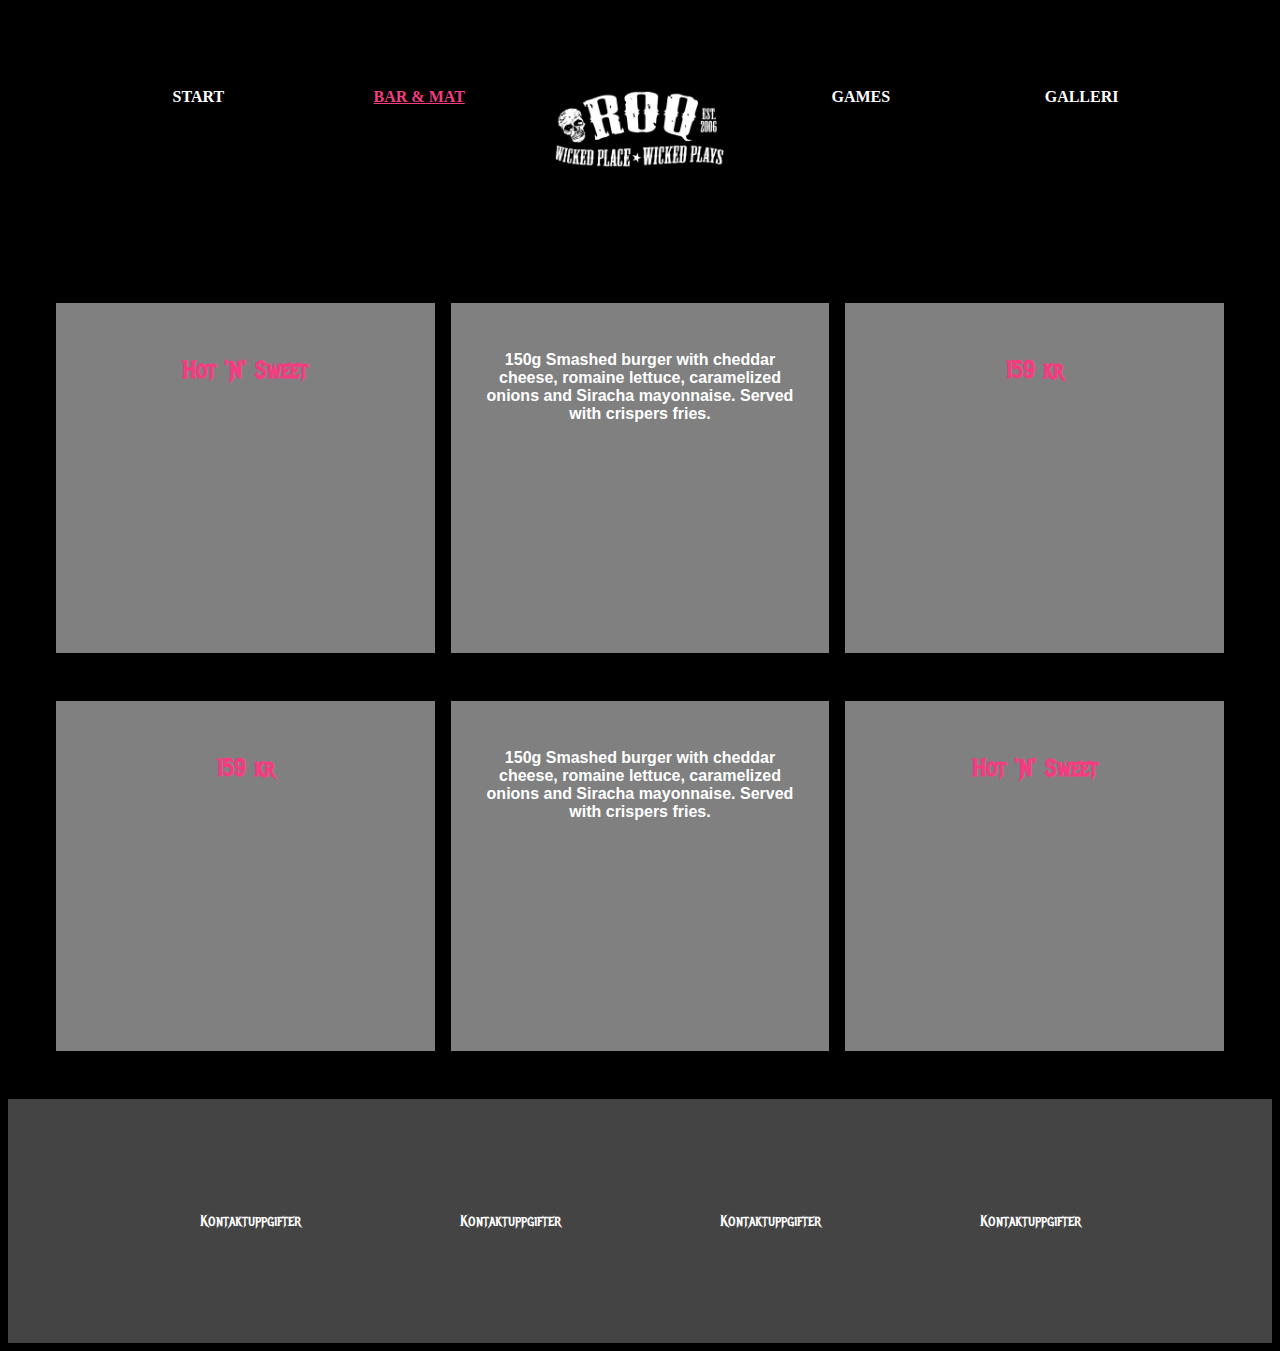
==== Gruppuppgift-meny/meny.html @ 4b98e672 "wed 22 sep" ====
<!DOCTYPE html>
<html lang="en">
    <head>
        <meta charset="UTF-8">
        <meta http-equiv="X-UA-Compatible" content="IE=edge">
        <meta name="viewport" content="width=device-width, initial-scale=1.0">
        <link rel="stylesheet" href="style.css">
        <link rel="preconnect" href="https://fonts.googleapis.com">
        <link rel="preconnect" href="https://fonts.gstatic.com" crossorigin>
        <link href="https://fonts.googleapis.com/css2?family=Metal+Mania&display=swap" rel="stylesheet">
        <!--titel-->
        <title>Gruppuppgift</title>
      </head>
      
      <body>
        <!--header med grid-->
        <header>
          <div><a href="index.html">Start</a></div>
          <div> <a class="selected" href="meny.html">Bar & mat</a></div>
          <div><img src="logotyp.png" alt="Logotyp"></div>
          <div>Games</div>
          <div>Galleri</div>
        </header>

        <div class="wrapper3" ;>
            <div class="boxmeny box1">
                <h2>Hot 'N' Sweet</h2>
            </div>
            <div class="boxmeny box2">
                <p>150g Smashed burger with cheddar cheese, romaine lettuce, caramelized onions and Siracha mayonnaise.
                    Served with crispers fries.</p>
            </div>
            <div class="boxmeny box3">
                <h2>159 kr</h2>
            </div>
        </div>

        <div class="wrapper3" ;>
            <div class="boxmeny box1">
                <h2>159 kr</h2>
            </div>
            <div class="boxmeny box2">
                <p>150g Smashed burger with cheddar cheese, romaine lettuce, caramelized onions and Siracha mayonnaise.
                    Served with crispers fries.</p>
            </div>
            <div class="boxmeny box3">
                <h2>Hot 'N' Sweet</h2>
            </div>
        </div>

        <footer>
            <div>Kontaktuppgifter</div>
            <div>Kontaktuppgifter</div>
            <div>Kontaktuppgifter</div>
            <div>Kontaktuppgifter</div>
        </footer>
</body>
</html>
---- Gruppuppgift-meny/style.css ----
body {
  font-family: 'Metal Mania', cursive;
  background-color: #000;
}

/*meny med 6 kolumner*/
header {
  display:grid;
  background-color: #000;
  color: #fff;
  padding: 5em;
  font-size: 1em;
  text-align: center;
  grid-template-columns:repeat(5,1fr);
  font-family:-apple-system, BlinkMacSystemFont, 'Open Sans';
  font-weight: 800;
  text-transform: uppercase;
}

a {
  text-decoration: none;
  color: white;
}

img {
  width: 80%;
}

/* class för den valda sidan i menyn*/
.selected {
  color:#f63c81;
  text-decoration: underline;
}
/*header "bild"*/
.wrapper1 {
  display: grid;
  grid-template-columns: 1fr;
  background-image: url("rock.jpeg");
  background-size: 100%;
  grid-gap: 3em;
  margin-top: 2em;
  margin-bottom: 2em;
  grid-auto-rows: 45vh;
  text-align: center;
}
/*child till wrapper 1 med padding*/
.wrapper1 > div {
  padding: 3em;
}
/*navigation och artiklar i 3 kolumner*/
.wrapper2 {
  display: grid;
  grid-template-columns: 1fr 3fr 1fr;
  grid-gap: 1em;
  margin: 3em;
  grid-auto-rows: 450px;
}

.forms{
  margin-bottom: 24px;
}

/*alla boxar*/
.box {
  background-color: #eee;
  padding: 2em;
  text-align: center;
}
/*bild och artikel, 2 rader och 2 rader*/
.wrapper3 {
  display: grid;
  grid-template-columns: 1fr 1fr 1fr;
  grid-gap: 1em;
  margin: 3em;
  grid-auto-rows: 350px;
}

.boxmeny {
  background-color: gray;
  padding: 2em;
  text-align: center;
}

h2 {
  color:#f63c81;
}

p {
  color: white;
  font-family: Arial, Helvetica, sans-serif;
  font-weight: bold;
}

/*footer med kontaktuppgifter i 4 kolumner*/
footer {
  display: grid;
  background-color: #444;
  color: white;
  padding: 7em;
  text-align: center;
  grid-template-columns:repeat(4,1fr);
}
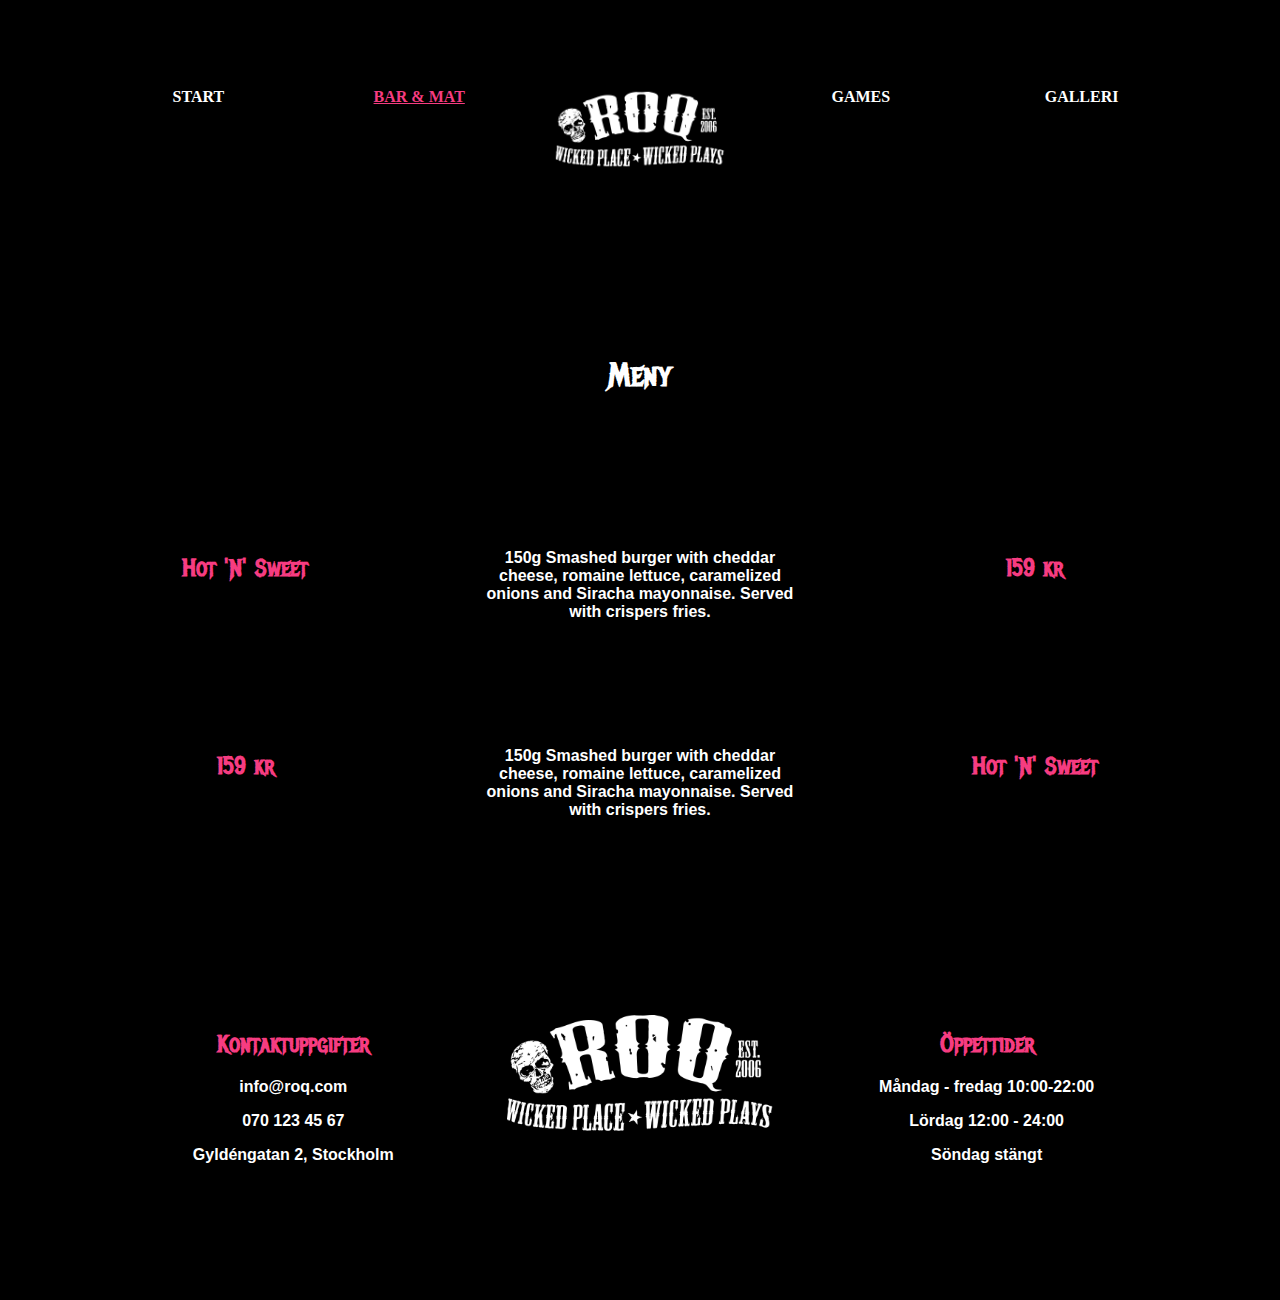
==== commit 9a18e920: "Småfix" ====
--- a/Gruppuppgift-meny/meny.html
+++ b/Gruppuppgift-meny/meny.html
@@ -22,6 +22,17 @@
           <div>Galleri</div>
         </header>
 
+        <div class="wrapper4" ;>
+            <div class="boxmeny box1">
+            </div>
+            <div class="boxmeny box1">
+                <h1>Meny</h1>
+            </div>
+            <div class="boxmeny box1">
+            </div>
+        </div>
+
+        <!--meny rad 1 med grid-->
         <div class="wrapper3" ;>
             <div class="boxmeny box1">
                 <h2>Hot 'N' Sweet</h2>
@@ -35,24 +46,25 @@
             </div>
         </div>
 
-        <div class="wrapper3" ;>
-            <div class="boxmeny box1">
+        <!--meny rad 2 med grid-->
+        <div class="wrapper3";>
+            <div class="boxmeny">
                 <h2>159 kr</h2>
             </div>
-            <div class="boxmeny box2">
+            <div class="boxmeny">
                 <p>150g Smashed burger with cheddar cheese, romaine lettuce, caramelized onions and Siracha mayonnaise.
                     Served with crispers fries.</p>
             </div>
-            <div class="boxmeny box3">
+            <div class="boxmeny">
                 <h2>Hot 'N' Sweet</h2>
             </div>
         </div>
 
-        <footer>
-            <div>Kontaktuppgifter</div>
-            <div>Kontaktuppgifter</div>
-            <div>Kontaktuppgifter</div>
-            <div>Kontaktuppgifter</div>
-        </footer>
+  <!--footer med grid-->
+  <footer>
+    <div><h2>Kontaktuppgifter</h2><p>info@roq.com</p><p>070 123 45 67</p><p>Gyldéngatan 2, Stockholm</p></div>
+    <div><img src="logotyp.png" alt="Logotyp"></div>
+    <div><h2>Öppettider</h2><p>Måndag - fredag 10:00-22:00</p><p>Lördag 12:00 - 24:00</p><p>Söndag stängt</p></div>
+  </footer>
 </body>
 </html>--- a/Gruppuppgift-meny/style.css
+++ b/Gruppuppgift-meny/style.css
@@ -22,6 +22,11 @@
   color: white;
 }
 
+a:hover {
+  color: #f63c81;
+  animation-delay: 3ms;
+}
+
 img {
   width: 80%;
 }
@@ -40,7 +45,7 @@
   grid-gap: 3em;
   margin-top: 2em;
   margin-bottom: 2em;
-  grid-auto-rows: 45vh;
+  grid-auto-rows: 70vh;
   text-align: center;
 }
 /*child till wrapper 1 med padding*/
@@ -58,6 +63,8 @@
 
 .forms{
   margin-bottom: 24px;
+  font-family: -apple-system, BlinkMacSystemFont, 'Open Sans';
+  font-weight: 600;
 }
 
 /*alla boxar*/
@@ -66,23 +73,52 @@
   padding: 2em;
   text-align: center;
 }
+
+.boxformside {
+  background-color: #000;
+  padding: 2em;
+  text-align: center;
+}
+
+.boxform {
+  background-color: #cdc8c4;
+  padding: 2em;
+  text-align: center;
+}
+
 /*bild och artikel, 2 rader och 2 rader*/
 .wrapper3 {
+    display: grid;
+    grid-template-columns: repeat(3,1fr);
+    grid-gap: 1em;
+    margin: 3em;
+    grid-auto-rows: 150px;
+}
+
+.wrapper4 {
   display: grid;
   grid-template-columns: 1fr 1fr 1fr;
   grid-gap: 1em;
   margin: 3em;
-  grid-auto-rows: 350px;
+  grid-auto-rows: 150px;
 }
 
 .boxmeny {
-  background-color: gray;
   padding: 2em;
   text-align: center;
 }
 
+h1 {
+  color: #fff;
+  font-size: xx-large;
+}
+
 h2 {
   color:#f63c81;
+}
+
+h3 {
+  font-size: xx-large;
 }
 
 p {
@@ -94,9 +130,34 @@
 /*footer med kontaktuppgifter i 4 kolumner*/
 footer {
   display: grid;
-  background-color: #444;
+  background-color: #000;
   color: white;
   padding: 7em;
   text-align: center;
-  grid-template-columns:repeat(4,1fr);
+  grid-template-columns:repeat(3,1fr);
 }
+
+button {
+    background-color:#000;
+    border: none;
+    color: #fff;
+    padding: 15px 32px;
+    text-align: center;
+    text-decoration: none;
+    display: inline-block;
+    font-size: 16px;
+    margin-top: 20px;
+    margin-bottom: 100px;
+    cursor: pointer;
+    border-radius: 30px;
+}
+
+button:hover {
+  color:#f63c81;
+}
+
+input {
+  border-style: none;
+  width: fit-content;
+  font-family: -apple-system, BlinkMacSystemFont, 'Open Sans';
+}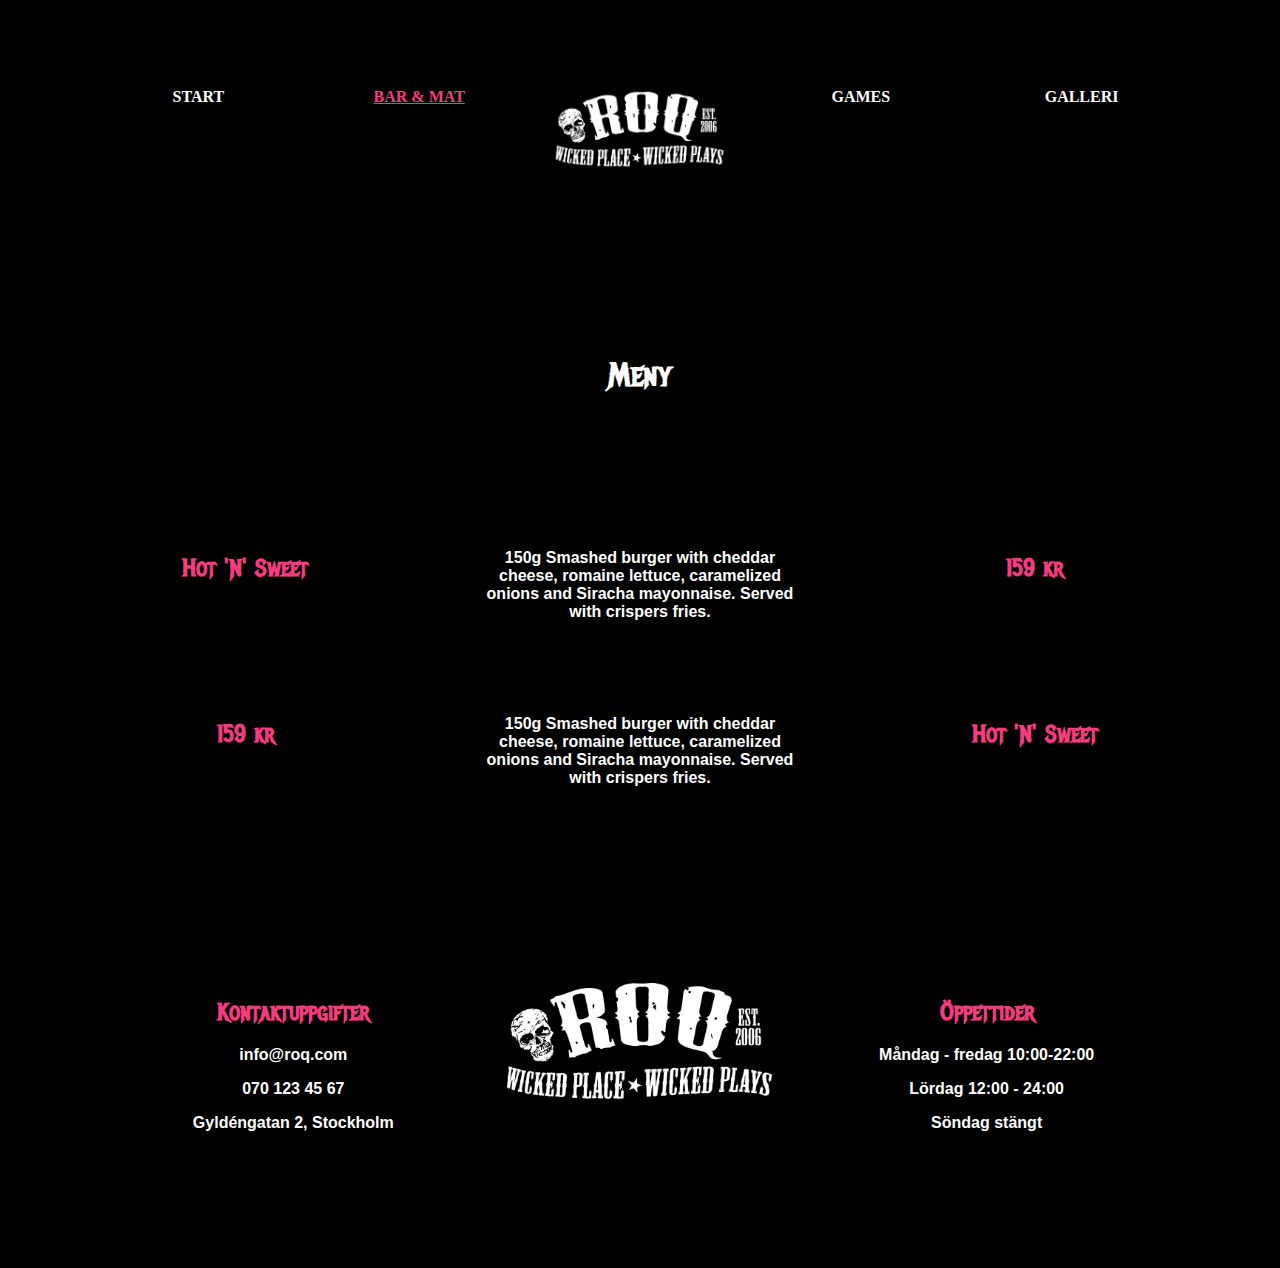
==== commit 5f00e275: "Merge branch 'main' of https://github.com/fnurky/gruppuppgift into main" ====
--- a/Gruppuppgift-meny/meny.html
+++ b/Gruppuppgift-meny/meny.html
@@ -44,10 +44,6 @@
             <div class="boxmeny box3">
                 <h2>159 kr</h2>
             </div>
-        </div>
-
-        <!--meny rad 2 med grid-->
-        <div class="wrapper3";>
             <div class="boxmeny">
                 <h2>159 kr</h2>
             </div>
--- a/Gruppuppgift-meny/style.css
+++ b/Gruppuppgift-meny/style.css
@@ -89,7 +89,7 @@
 /*bild och artikel, 2 rader och 2 rader*/
 .wrapper3 {
     display: grid;
-    grid-template-columns: repeat(3,1fr);
+    grid-template-columns: repeat(3,2fr);
     grid-gap: 1em;
     margin: 3em;
     grid-auto-rows: 150px;
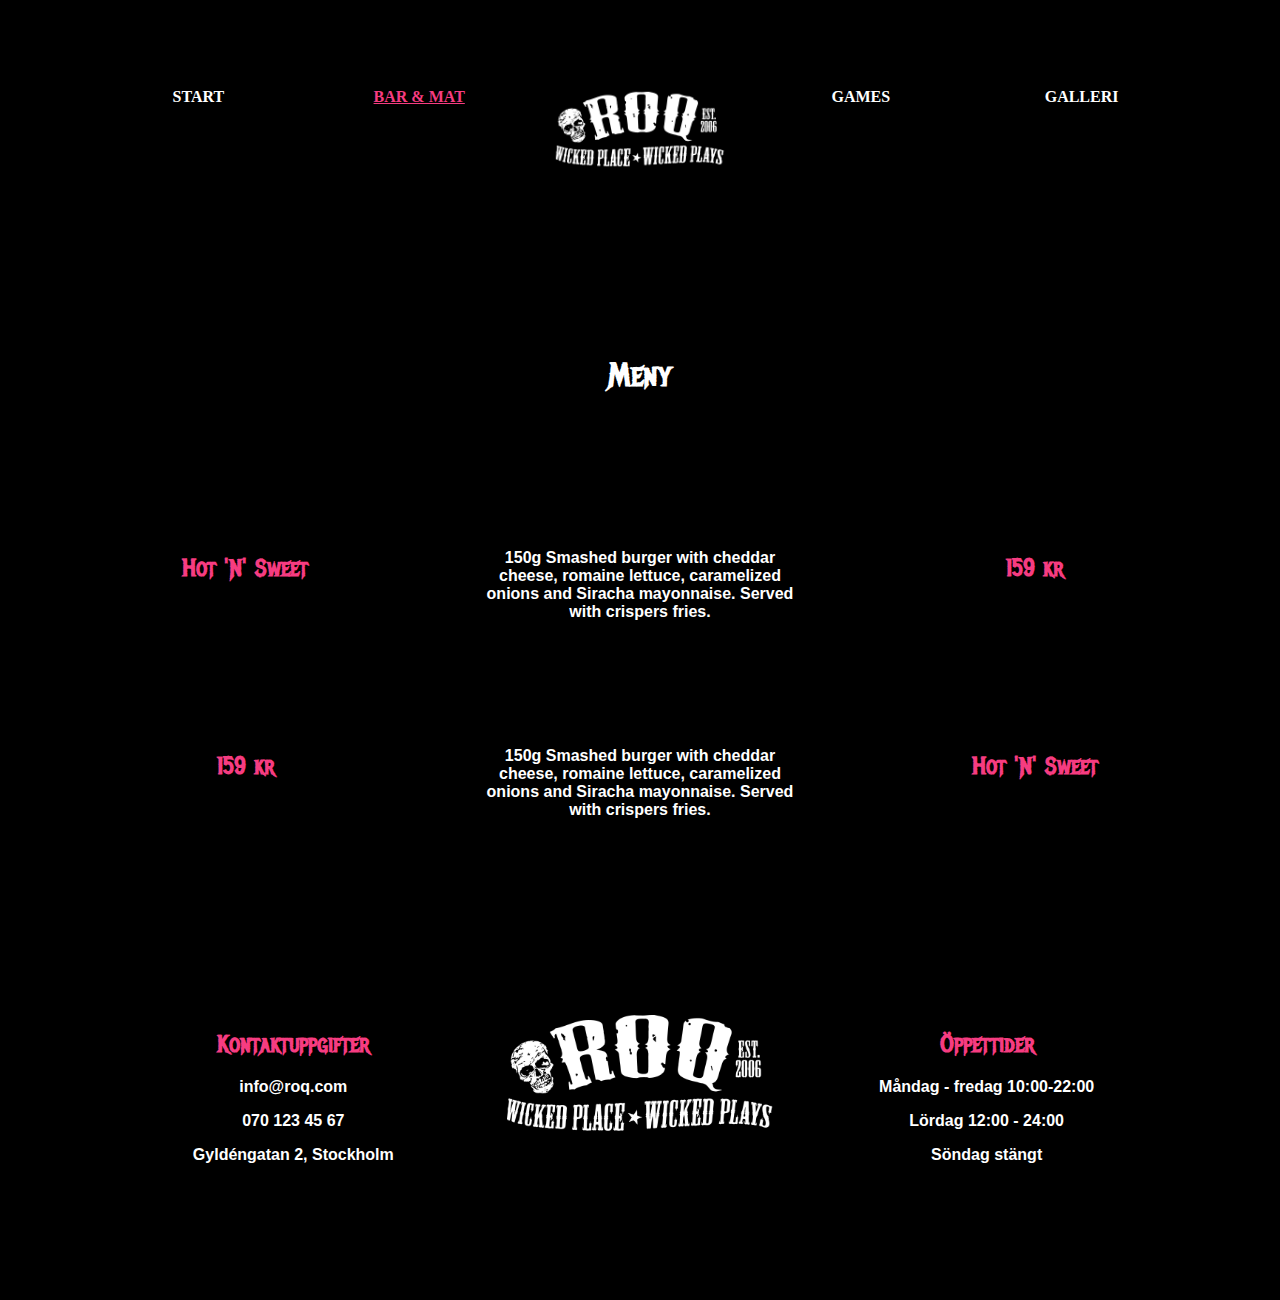
==== commit 3481feff: "Revert "Merge branch 'main' of https://github.com/fnurky/gruppuppgift into main"" ====
--- a/Gruppuppgift-meny/meny.html
+++ b/Gruppuppgift-meny/meny.html
@@ -44,6 +44,10 @@
             <div class="boxmeny box3">
                 <h2>159 kr</h2>
             </div>
+        </div>
+
+        <!--meny rad 2 med grid-->
+        <div class="wrapper3";>
             <div class="boxmeny">
                 <h2>159 kr</h2>
             </div>
--- a/Gruppuppgift-meny/style.css
+++ b/Gruppuppgift-meny/style.css
@@ -89,7 +89,7 @@
 /*bild och artikel, 2 rader och 2 rader*/
 .wrapper3 {
     display: grid;
-    grid-template-columns: repeat(3,2fr);
+    grid-template-columns: repeat(3,1fr);
     grid-gap: 1em;
     margin: 3em;
     grid-auto-rows: 150px;
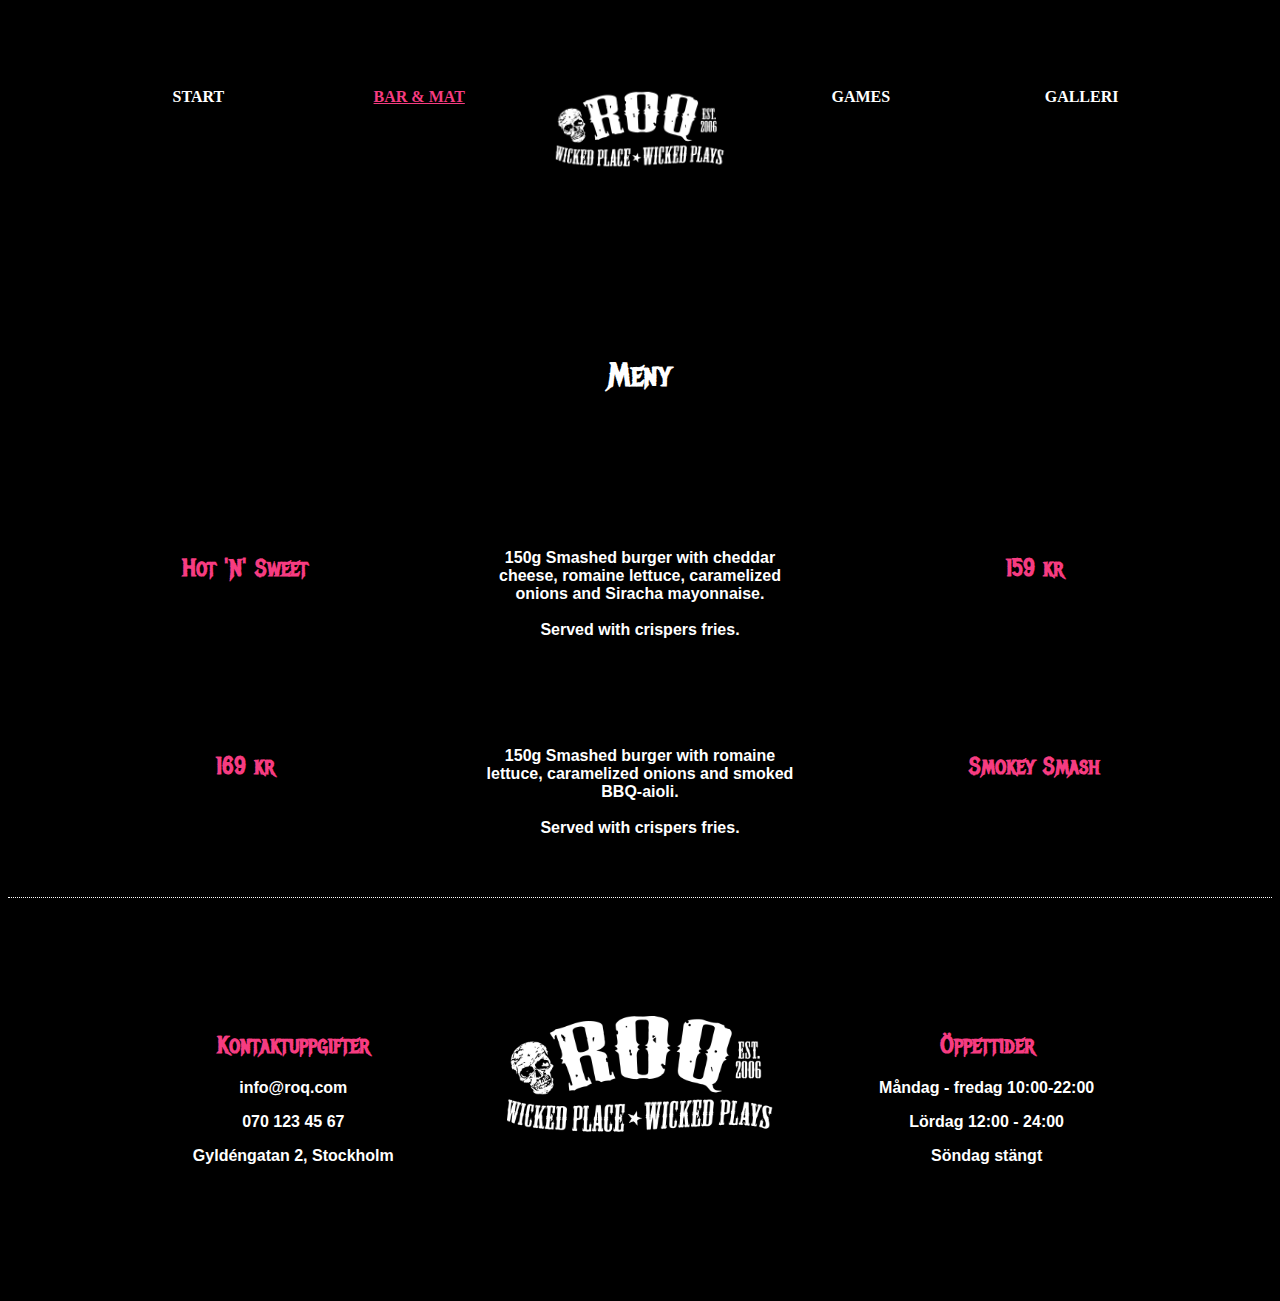
==== commit a776145a: "23 september" ====
--- a/Gruppuppgift-meny/meny.html
+++ b/Gruppuppgift-meny/meny.html
@@ -38,7 +38,7 @@
                 <h2>Hot 'N' Sweet</h2>
             </div>
             <div class="boxmeny box2">
-                <p>150g Smashed burger with cheddar cheese, romaine lettuce, caramelized onions and Siracha mayonnaise.
+                <p>150g Smashed burger with cheddar cheese, romaine lettuce, caramelized onions and Siracha mayonnaise.<br><br>
                     Served with crispers fries.</p>
             </div>
             <div class="boxmeny box3">
@@ -49,14 +49,14 @@
         <!--meny rad 2 med grid-->
         <div class="wrapper3";>
             <div class="boxmeny">
-                <h2>159 kr</h2>
+                <h2>169 kr</h2>
             </div>
             <div class="boxmeny">
-                <p>150g Smashed burger with cheddar cheese, romaine lettuce, caramelized onions and Siracha mayonnaise.
+                <p>150g Smashed burger with romaine lettuce, caramelized onions and smoked BBQ-aioli.<br><br>
                     Served with crispers fries.</p>
             </div>
             <div class="boxmeny">
-                <h2>Hot 'N' Sweet</h2>
+                <h2>Smokey Smash</h2>
             </div>
         </div>
 
--- a/Gruppuppgift-meny/style.css
+++ b/Gruppuppgift-meny/style.css
@@ -7,7 +7,7 @@
 header {
   display:grid;
   background-color: #000;
-  color: #fff;
+  color: #fff;  
   padding: 5em;
   font-size: 1em;
   text-align: center;
@@ -129,6 +129,7 @@
 
 /*footer med kontaktuppgifter i 4 kolumner*/
 footer {
+  border-top: 1px dotted white;
   display: grid;
   background-color: #000;
   color: white;
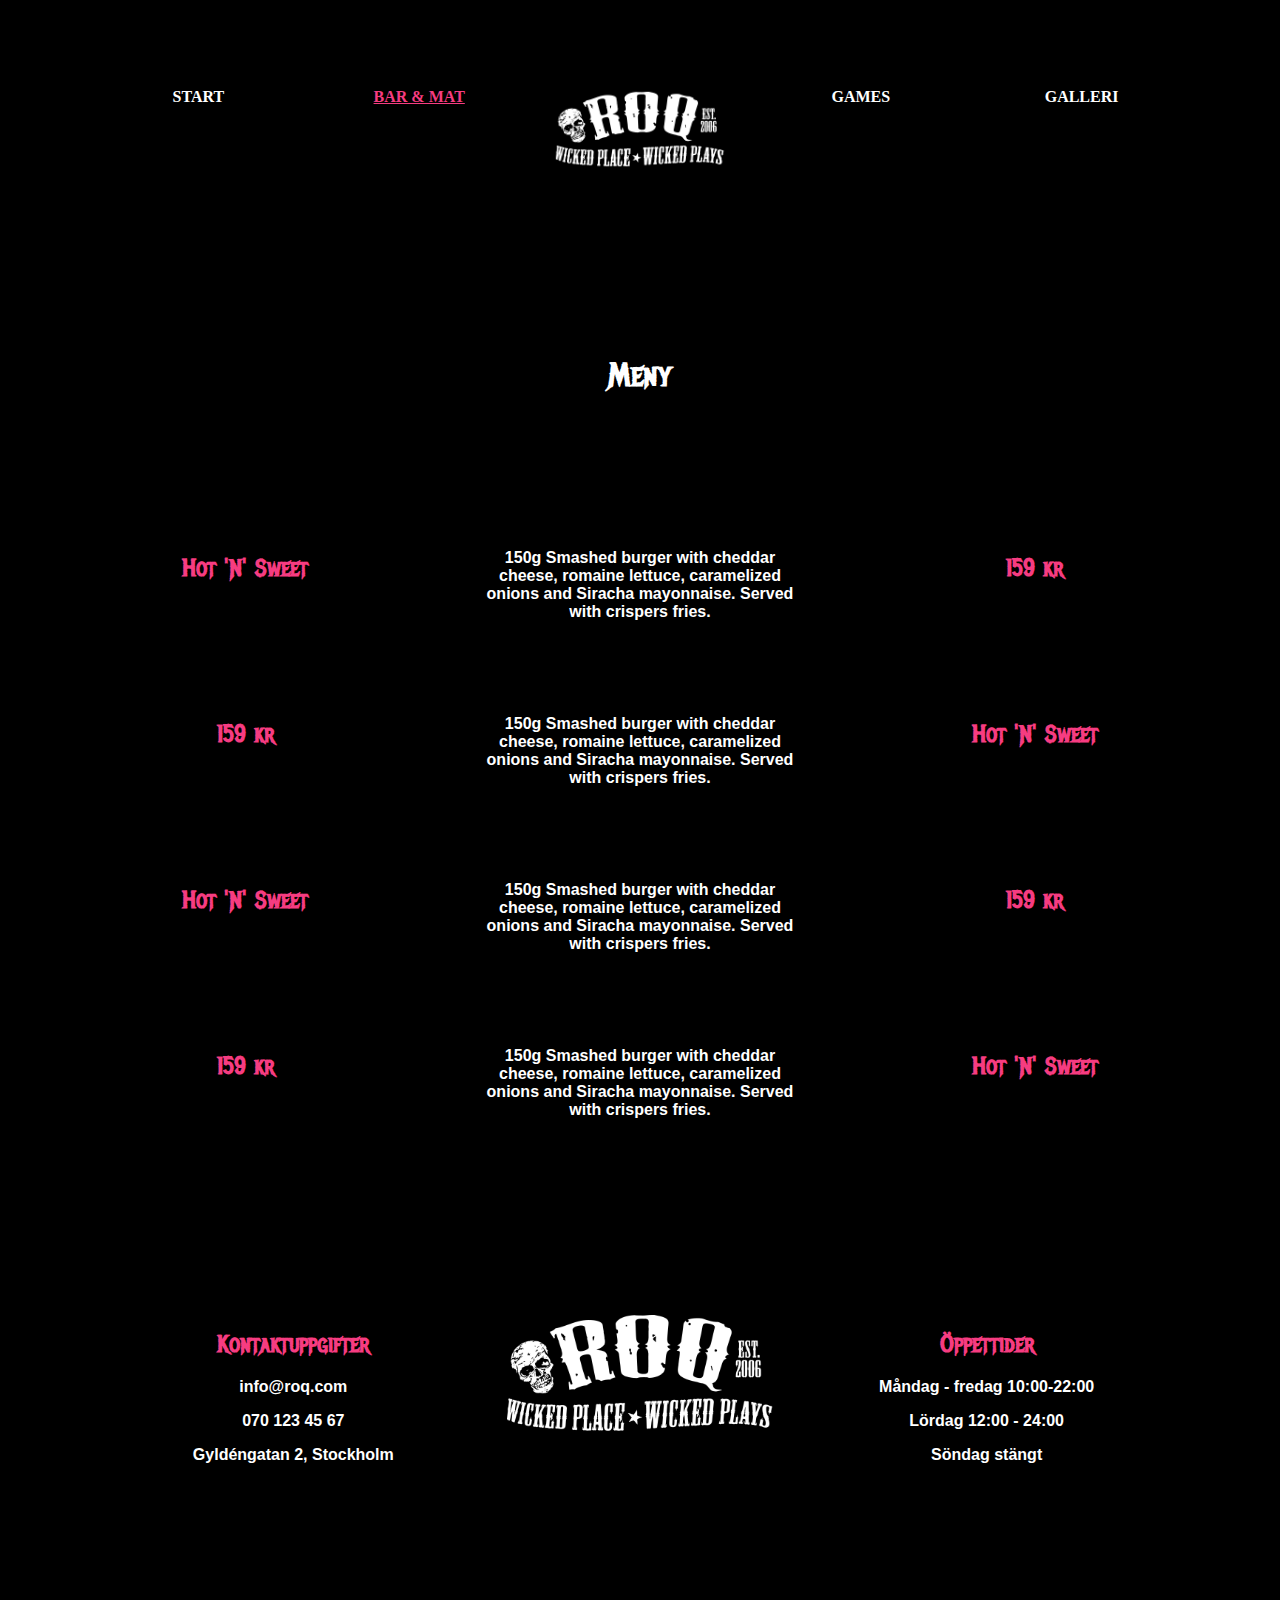
==== commit e4858411: "Css bild och utökad meny" ====
--- a/Gruppuppgift-meny/meny.html
+++ b/Gruppuppgift-meny/meny.html
@@ -38,25 +38,41 @@
                 <h2>Hot 'N' Sweet</h2>
             </div>
             <div class="boxmeny box2">
-                <p>150g Smashed burger with cheddar cheese, romaine lettuce, caramelized onions and Siracha mayonnaise.<br><br>
+                <p>150g Smashed burger with cheddar cheese, romaine lettuce, caramelized onions and Siracha mayonnaise.
                     Served with crispers fries.</p>
             </div>
             <div class="boxmeny box3">
                 <h2>159 kr</h2>
             </div>
-        </div>
-
-        <!--meny rad 2 med grid-->
-        <div class="wrapper3";>
             <div class="boxmeny">
-                <h2>169 kr</h2>
+                <h2>159 kr</h2>
             </div>
             <div class="boxmeny">
-                <p>150g Smashed burger with romaine lettuce, caramelized onions and smoked BBQ-aioli.<br><br>
+                <p>150g Smashed burger with cheddar cheese, romaine lettuce, caramelized onions and Siracha mayonnaise.
                     Served with crispers fries.</p>
             </div>
             <div class="boxmeny">
-                <h2>Smokey Smash</h2>
+                <h2>Hot 'N' Sweet</h2>
+            </div>
+            <div class="boxmeny box1">
+                <h2>Hot 'N' Sweet</h2>
+            </div>
+            <div class="boxmeny box2">
+                <p>150g Smashed burger with cheddar cheese, romaine lettuce, caramelized onions and Siracha mayonnaise.
+                    Served with crispers fries.</p>
+            </div>
+            <div class="boxmeny box3">
+                <h2>159 kr</h2>
+            </div>
+            <div class="boxmeny">
+                <h2>159 kr</h2>
+            </div>
+            <div class="boxmeny">
+                <p>150g Smashed burger with cheddar cheese, romaine lettuce, caramelized onions and Siracha mayonnaise.
+                    Served with crispers fries.</p>
+            </div>
+            <div class="boxmeny">
+                <h2>Hot 'N' Sweet</h2>
             </div>
         </div>
 
--- a/Gruppuppgift-meny/style.css
+++ b/Gruppuppgift-meny/style.css
@@ -7,7 +7,7 @@
 header {
   display:grid;
   background-color: #000;
-  color: #fff;  
+  color: #fff;
   padding: 5em;
   font-size: 1em;
   text-align: center;
@@ -46,6 +46,7 @@
   margin-top: 2em;
   margin-bottom: 2em;
   grid-auto-rows: 70vh;
+  background-repeat: no-repeat;
   text-align: center;
 }
 /*child till wrapper 1 med padding*/
@@ -89,7 +90,7 @@
 /*bild och artikel, 2 rader och 2 rader*/
 .wrapper3 {
     display: grid;
-    grid-template-columns: repeat(3,1fr);
+    grid-template-columns: repeat(3,4fr);
     grid-gap: 1em;
     margin: 3em;
     grid-auto-rows: 150px;
@@ -129,7 +130,6 @@
 
 /*footer med kontaktuppgifter i 4 kolumner*/
 footer {
-  border-top: 1px dotted white;
   display: grid;
   background-color: #000;
   color: white;
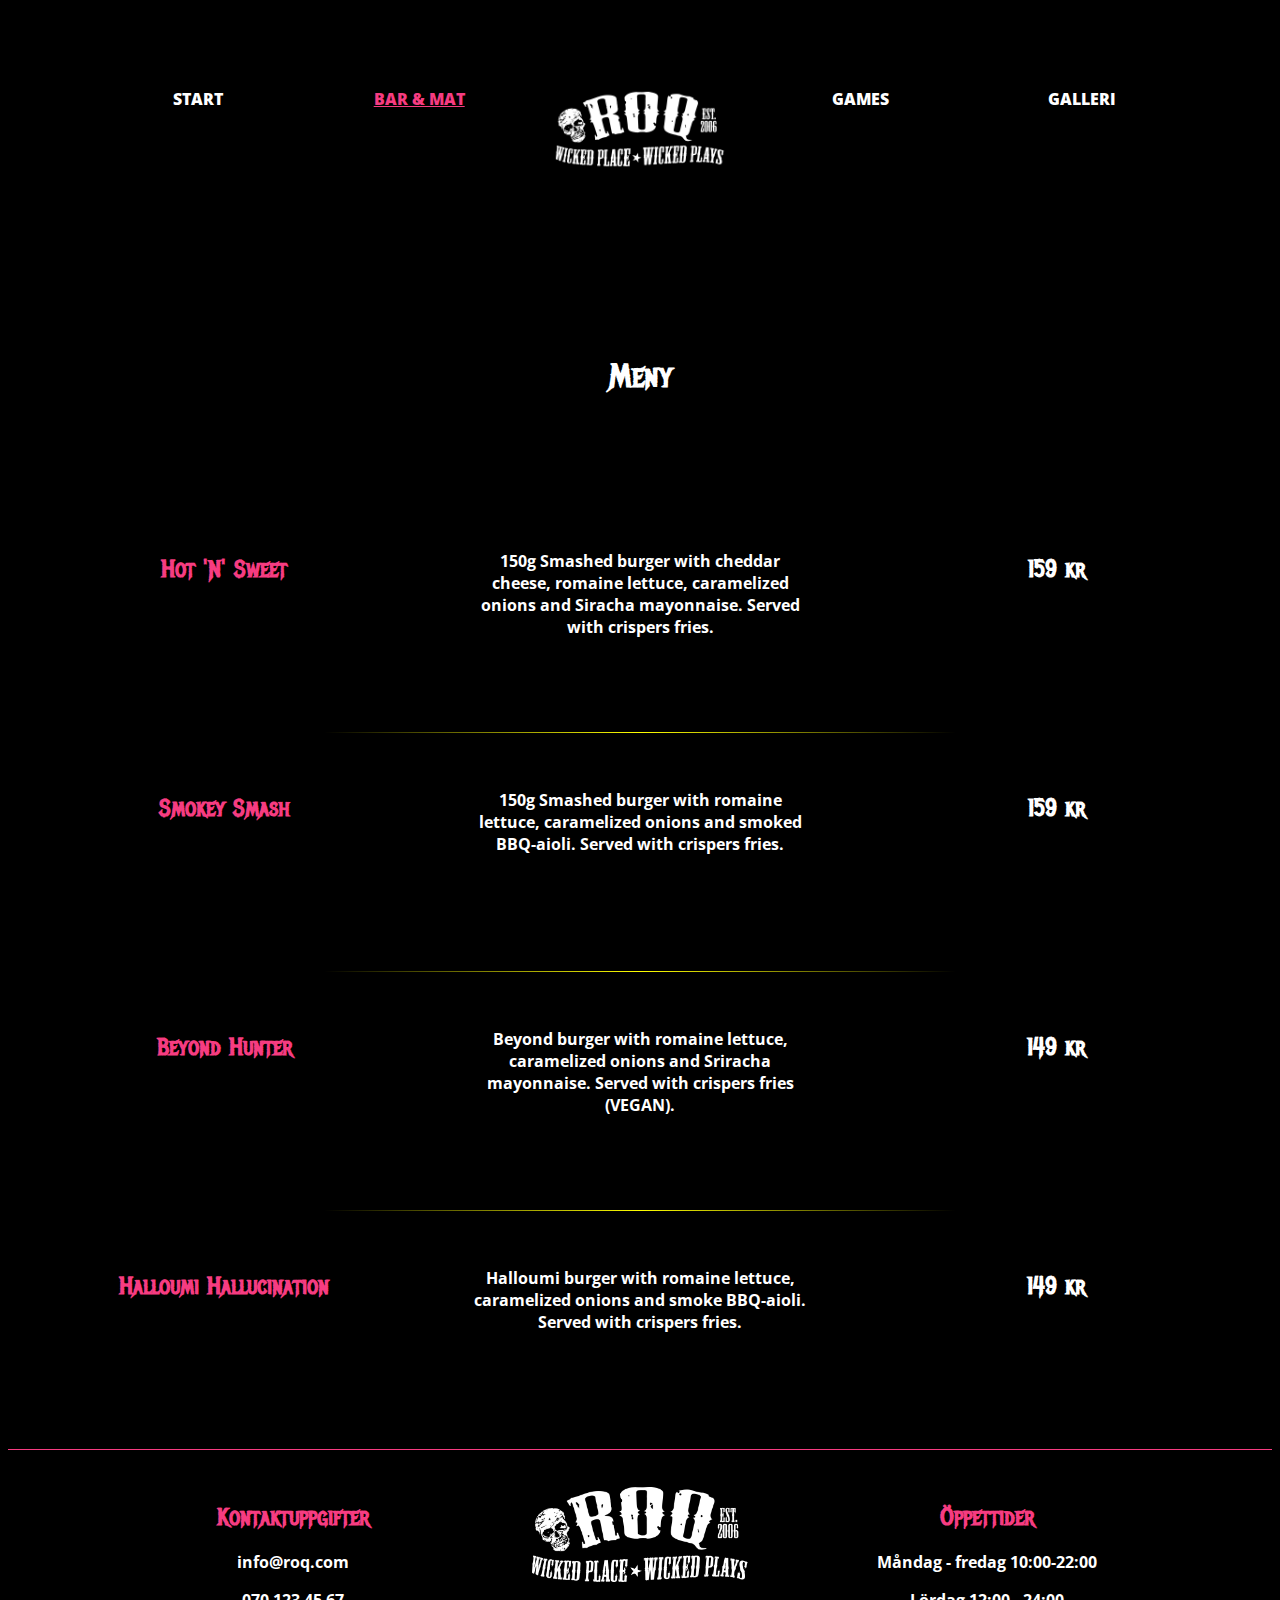
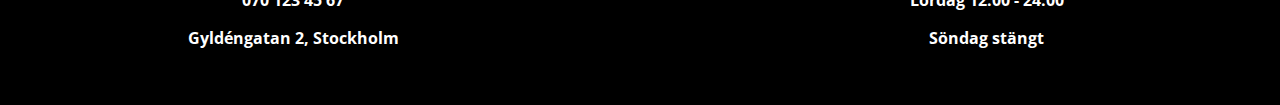
==== commit 127f1269: "Fredagsfix" ====
--- a/Gruppuppgift-meny/meny.html
+++ b/Gruppuppgift-meny/meny.html
@@ -8,12 +8,15 @@
         <link rel="preconnect" href="https://fonts.googleapis.com">
         <link rel="preconnect" href="https://fonts.gstatic.com" crossorigin>
         <link href="https://fonts.googleapis.com/css2?family=Metal+Mania&display=swap" rel="stylesheet">
+        <link rel="preconnect" href="https://fonts.googleapis.com">
+        <link rel="preconnect" href="https://fonts.gstatic.com" crossorigin>
+        <link href="https://fonts.googleapis.com/css2?family=Open+Sans:wght@400;700&display=swap" rel="stylesheet">
         <!--titel-->
         <title>Gruppuppgift</title>
       </head>
       
       <body>
-        <!--header med grid-->
+        <!--header med grid, nav-meny-->
         <header>
           <div><a href="index.html">Start</a></div>
           <div> <a class="selected" href="meny.html">Bar & mat</a></div>
@@ -22,65 +25,74 @@
           <div>Galleri</div>
         </header>
 
+        <!--wrapper med en h1-->
         <div class="wrapper4" ;>
-            <div class="boxmeny box1">
-            </div>
-            <div class="boxmeny box1">
+            <div class="boxmeny">
                 <h1>Meny</h1>
-            </div>
-            <div class="boxmeny box1">
             </div>
         </div>
 
-        <!--meny rad 1 med grid-->
+        <!--wrapper med matmenyn och grid-->
         <div class="wrapper3" ;>
-            <div class="boxmeny box1">
+            <div class="boxmeny">
                 <h2>Hot 'N' Sweet</h2>
-            </div>
-            <div class="boxmeny box2">
-                <p>150g Smashed burger with cheddar cheese, romaine lettuce, caramelized onions and Siracha mayonnaise.
-                    Served with crispers fries.</p>
-            </div>
-            <div class="boxmeny box3">
-                <h2>159 kr</h2>
-            </div>
-            <div class="boxmeny">
-                <h2>159 kr</h2>
             </div>
             <div class="boxmeny">
                 <p>150g Smashed burger with cheddar cheese, romaine lettuce, caramelized onions and Siracha mayonnaise.
                     Served with crispers fries.</p>
             </div>
             <div class="boxmeny">
-                <h2>Hot 'N' Sweet</h2>
+                <h2 class="h2price">159 kr</h2>
             </div>
-            <div class="boxmeny box1">
-                <h2>Hot 'N' Sweet</h2>
             </div>
-            <div class="boxmeny box2">
-                <p>150g Smashed burger with cheddar cheese, romaine lettuce, caramelized onions and Siracha mayonnaise.
-                    Served with crispers fries.</p>
-            </div>
-            <div class="boxmeny box3">
-                <h2>159 kr</h2>
+        <hr class="line">
+
+        <div class="wrapper3" ;>
+            <div class="boxmeny">
+                <h2>Smokey Smash</h2>
             </div>
             <div class="boxmeny">
-                <h2>159 kr</h2>
-            </div>
-            <div class="boxmeny">
-                <p>150g Smashed burger with cheddar cheese, romaine lettuce, caramelized onions and Siracha mayonnaise.
+                <p>150g Smashed burger with romaine lettuce, caramelized onions and smoked BBQ-aioli.
                     Served with crispers fries.</p>
             </div>
             <div class="boxmeny">
-                <h2>Hot 'N' Sweet</h2>
+                <h2 class="h2price">159 kr</h2>
+            </div>
+        </div>
+        <hr class="line">
+
+        <div class="wrapper3" ;>
+            <div class="boxmeny">
+                <h2>Beyond Hunter</h2>
+            </div>
+            <div class="boxmeny">
+                <p>Beyond burger with romaine lettuce, caramelized onions and Sriracha mayonnaise.
+                    Served with crispers fries (VEGAN).</p>
+            </div>
+            <div class="boxmeny">
+                <h2 class="h2price">149 kr</h2>
+            </div>
+        </div>
+        <hr class="line">
+        
+        <div class="wrapper3" ;>
+            <div class="boxmeny">
+                <h2>Halloumi Hallucination</h2>
+            </div>
+            <div class="boxmeny">
+                <p>Halloumi burger with romaine lettuce, caramelized onions and smoke BBQ-aioli.
+                    Served with crispers fries.</p>
+            </div>
+            <div class="boxmeny">
+                <h2 class="h2price">149 kr</h2>
             </div>
         </div>
 
   <!--footer med grid-->
   <footer>
-    <div><h2>Kontaktuppgifter</h2><p>info@roq.com</p><p>070 123 45 67</p><p>Gyldéngatan 2, Stockholm</p></div>
-    <div><img src="logotyp.png" alt="Logotyp"></div>
-    <div><h2>Öppettider</h2><p>Måndag - fredag 10:00-22:00</p><p>Lördag 12:00 - 24:00</p><p>Söndag stängt</p></div>
+    <div class="boxmeny"><h2>Kontaktuppgifter</h2><p>info@roq.com</p><p>070 123 45 67</p><p>Gyldéngatan 2, Stockholm</p></div>
+    <div class="boxmeny"><img src="logotyp.png" alt="Logotyp" class="boxlogo"></div>
+    <div class="boxmeny"><h2>Öppettider</h2><p>Måndag - fredag 10:00-22:00</p><p>Lördag 12:00 - 24:00</p><p>Söndag stängt</p></div>
   </footer>
 </body>
 </html>--- a/Gruppuppgift-meny/style.css
+++ b/Gruppuppgift-meny/style.css
@@ -12,21 +12,24 @@
   font-size: 1em;
   text-align: center;
   grid-template-columns:repeat(5,1fr);
-  font-family:-apple-system, BlinkMacSystemFont, 'Open Sans';
+  font-family: 'Open Sans', sans-serif;
   font-weight: 800;
   text-transform: uppercase;
 }
 
+/*länk*/
 a {
   text-decoration: none;
   color: white;
 }
 
+/*länk hover*/
 a:hover {
   color: #f63c81;
   animation-delay: 3ms;
 }
 
+/*bild*/
 img {
   width: 80%;
 }
@@ -36,6 +39,7 @@
   color:#f63c81;
   text-decoration: underline;
 }
+
 /*header "bild"*/
 .wrapper1 {
   display: grid;
@@ -44,66 +48,61 @@
   background-size: 100%;
   grid-gap: 3em;
   margin-top: 2em;
-  margin-bottom: 2em;
+  margin-bottom: 1em;
   grid-auto-rows: 70vh;
   background-repeat: no-repeat;
   text-align: center;
 }
-/*child till wrapper 1 med padding*/
-.wrapper1 > div {
-  padding: 3em;
-}
-/*navigation och artiklar i 3 kolumner*/
+
+/*formuläret i grid med 1 kolumn*/
 .wrapper2 {
   display: grid;
-  grid-template-columns: 1fr 3fr 1fr;
+  grid-template-columns: 1fr;
+  grid-gap: 1em;
+  margin: 5em 20em;
+  grid-auto-rows: 480px;
+}
+
+.wrapper4 {
+  display: grid;
+  grid-template-columns: 1fr;
   grid-gap: 1em;
   margin: 3em;
-  grid-auto-rows: 450px;
-}
-
+  grid-auto-rows: 150px;
+}
+
+/*klass för formuläret*/
 .forms{
   margin-bottom: 24px;
-  font-family: -apple-system, BlinkMacSystemFont, 'Open Sans';
+  font-family: 'Open Sans', sans-serif;
   font-weight: 600;
 }
 
-/*alla boxar*/
-.box {
-  background-color: #eee;
-  padding: 2em;
-  text-align: center;
-}
-
-.boxformside {
-  background-color: #000;
-  padding: 2em;
-  text-align: center;
-}
-
+/*box för formuläret*/
 .boxform {
   background-color: #cdc8c4;
   padding: 2em;
   text-align: center;
 }
 
-/*bild och artikel, 2 rader och 2 rader*/
+/*matmenyn, grid i 3 kolumner och 1 rad*/
 .wrapper3 {
     display: grid;
-    grid-template-columns: repeat(3,4fr);
+    grid-template-columns: repeat(3,1fr);
     grid-gap: 1em;
-    margin: 3em;
+    margin: 0em 1em 5em 1em;
     grid-auto-rows: 150px;
 }
 
-.wrapper4 {
-  display: grid;
-  grid-template-columns: 1fr 1fr 1fr;
-  grid-gap: 1em;
-  margin: 3em;
-  grid-auto-rows: 150px;
-}
-
+/*hr med gradient*/
+.line {
+  border: 0;
+  height: 1px;
+  background-image: linear-gradient(to right, rgba(0, 0, 0, 0), rgba(255,255,0), rgba(0, 0, 0, 0));
+  width: 50%;
+}
+
+/*kolumer i matmenyn*/
 .boxmeny {
   padding: 2em;
   text-align: center;
@@ -118,26 +117,34 @@
   color:#f63c81;
 }
 
+/*class för h2 i matmenyn*/
+.h2price {
+  color: #fff;
+}
+
 h3 {
   font-size: xx-large;
 }
 
 p {
   color: white;
-  font-family: Arial, Helvetica, sans-serif;
-  font-weight: bold;
-}
-
-/*footer med kontaktuppgifter i 4 kolumner*/
+  font-family: 'Open Sans', sans-serif;
+  font-weight: 700;
+}
+
+/*footer med kontaktuppgifter i 3 kolumner*/
 footer {
   display: grid;
   background-color: #000;
   color: white;
-  padding: 7em;
+  padding: 0em 7em;
   text-align: center;
   grid-template-columns:repeat(3,1fr);
-}
-
+  border-top: 1px solid #f63c81;
+  margin-top: 5em;
+}
+
+/*knapp i formuläret*/
 button {
     background-color:#000;
     border: none;
@@ -153,12 +160,74 @@
     border-radius: 30px;
 }
 
+/*hover för knappen*/
 button:hover {
   color:#f63c81;
 }
 
+/*style för input i formuläret*/
 input {
   border-style: none;
   width: fit-content;
-  font-family: -apple-system, BlinkMacSystemFont, 'Open Sans';
-}+  font-family: 'Open Sans', sans-serif;
+}
+
+/*mobilanpassning till en maxbredd på 900px*/
+@media screen and (max-width: 950px) {
+
+  .wrapper1 {
+    margin-bottom: 3em;
+    grid-auto-rows: 50vh;
+  }
+
+  .wrapper3 {
+    display: grid;
+    grid-template-columns: 1fr;
+    grid-gap: 0em;
+    margin: 3em;
+    grid-auto-rows: 110px;
+}
+.boxmeny {
+  padding: 2em;
+  text-align: center;
+  background-color: #000;
+}
+
+header {
+  display:grid;
+  background-color: #000;
+  color: #fff;
+  padding: 2em 1em 1em 1em;
+  font-size: 1em;
+  text-align: center;
+  grid-template-columns: 1fr 1fr 2fr 1fr 1fr;
+  font-family: 'Open Sans', sans-serif;
+  font-weight: 800;
+  text-transform: uppercase;
+}
+
+.wrapper2 {
+  display: grid;
+  grid-template-columns: 1fr;
+  grid-gap: 1em;
+  margin: 0em 5em;
+}
+
+button {
+  font-size: 13px;
+}
+
+footer {
+  display: grid;
+  background-color: #000;
+  color: white;
+  padding: 1em;
+  text-align: center;
+  grid-template-columns:1fr;
+}
+
+/*speciell width på loggan i footern*/
+.boxlogo {
+  width: 40%;
+}
+}
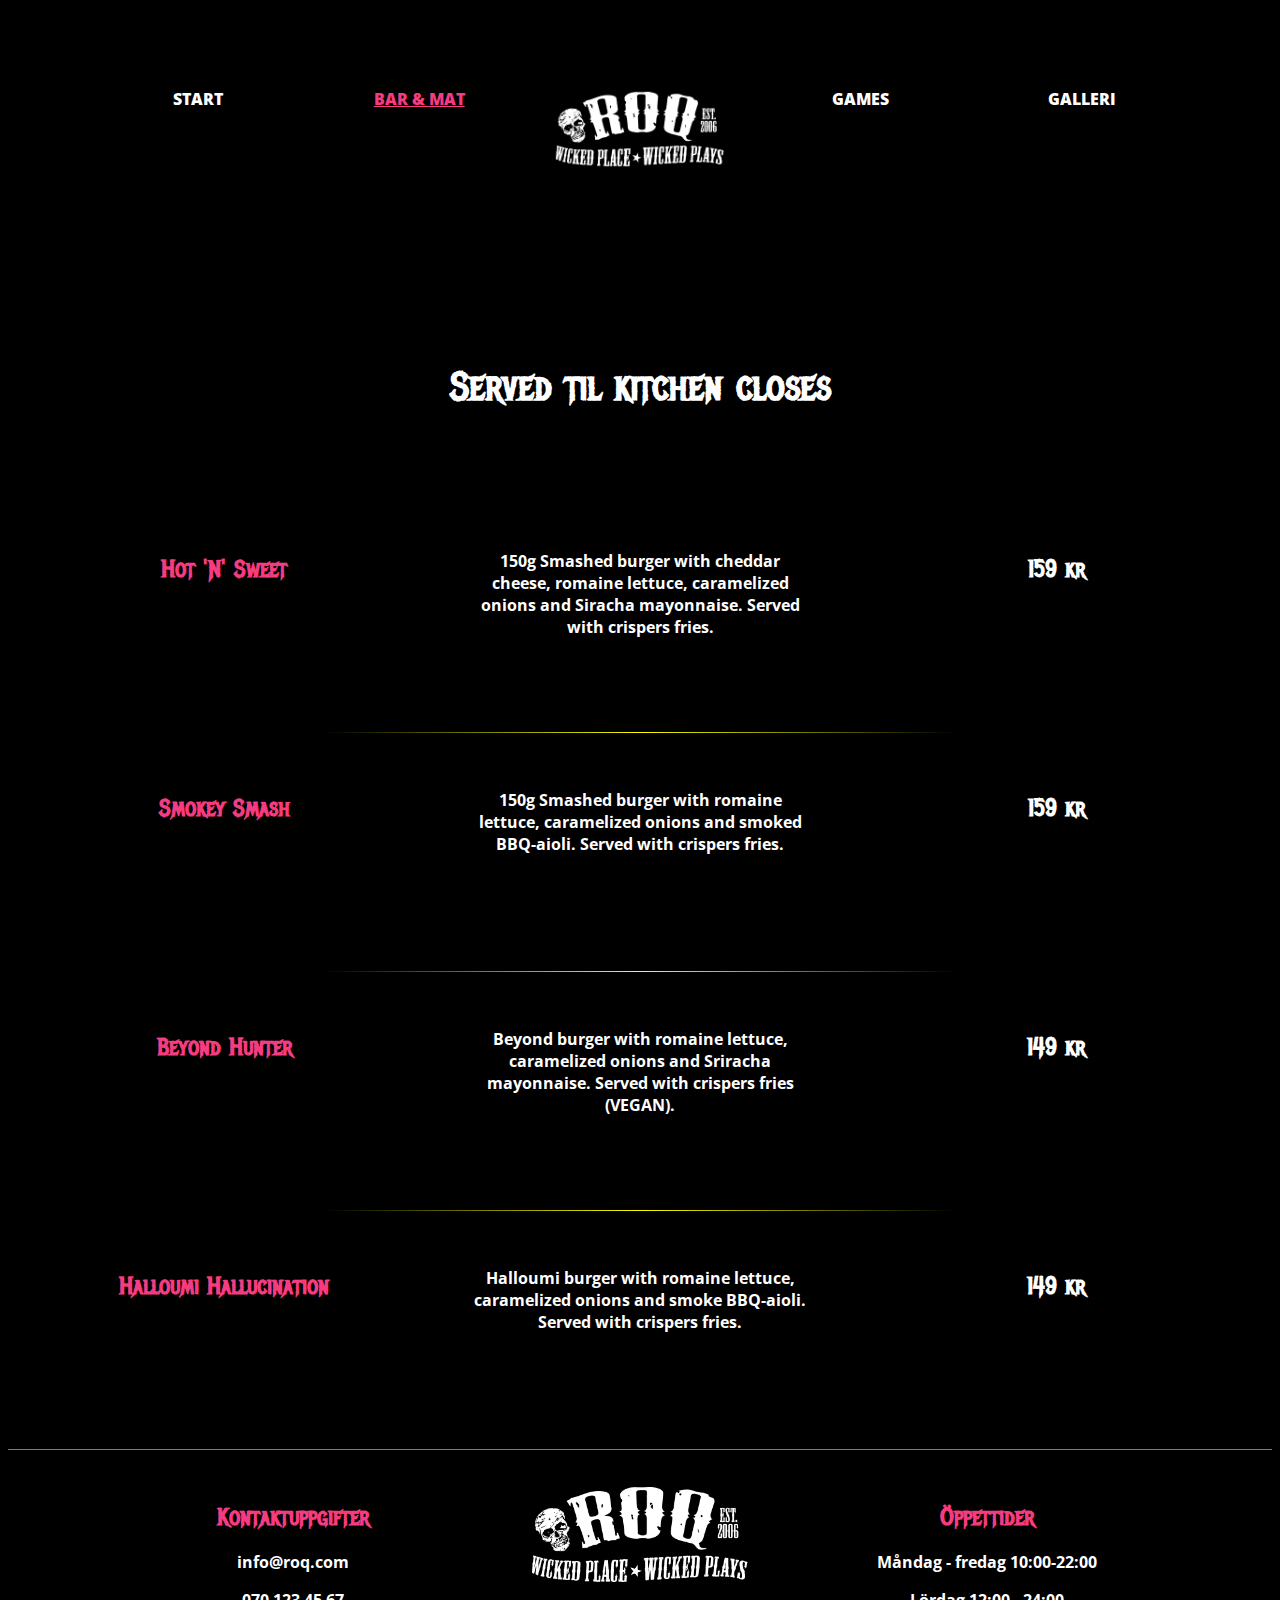
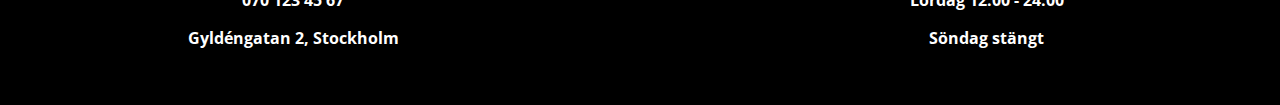
==== commit 669e9dc4: "Liten detalj" ====
--- a/Gruppuppgift-meny/meny.html
+++ b/Gruppuppgift-meny/meny.html
@@ -28,7 +28,7 @@
         <!--wrapper med en h1-->
         <div class="wrapper4" ;>
             <div class="boxmeny">
-                <h1>Meny</h1>
+                <h1>Served til kitchen closes</h1>
             </div>
         </div>
 
--- a/Gruppuppgift-meny/style.css
+++ b/Gruppuppgift-meny/style.css
@@ -110,7 +110,7 @@
 
 h1 {
   color: #fff;
-  font-size: xx-large;
+  font-size: 40px;
 }
 
 h2 {
@@ -172,6 +172,10 @@
   font-family: 'Open Sans', sans-serif;
 }
 
+iframe {
+  width: 100%;
+}
+
 /*mobilanpassning till en maxbredd på 900px*/
 @media screen and (max-width: 950px) {
 
